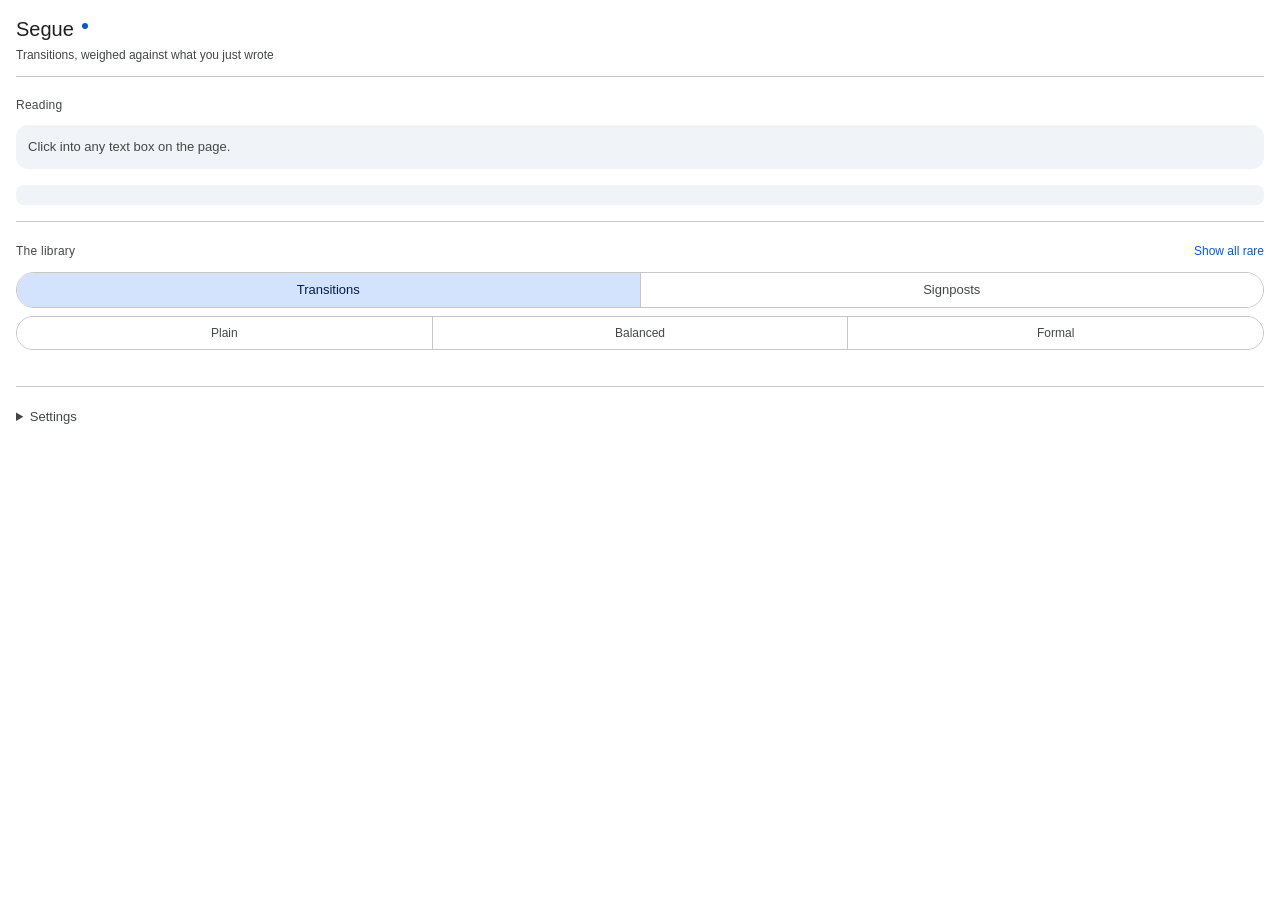
==== sidepanel.html @ d7cdf7e9 "feat: Segue — a Chrome side panel that suggests transitions in context A writing assistant that read" ====
<!DOCTYPE html>
<html lang="en" data-theme="light">
  <head>
    <meta charset="utf-8" />
    <title>Segue</title>
    <link rel="stylesheet" href="sidepanel.css" />
  </head>
  <body>
    <header class="masthead">
      <h1 class="wordmark">Segue</h1>
      <p class="tagline">Transitions, weighed against what you just wrote</p>
    </header>

    <section class="reading" aria-labelledby="reading-label">
      <div class="strip-head">
        <h2 id="reading-label" class="eyebrow">Reading</h2>
        <span class="field-name" id="field-name" aria-live="polite"></span>
      </div>
      <p class="excerpt" id="excerpt">Click into any text box on the page.</p>

      <div class="docs-mode" id="docs-mode" hidden>
        <p class="note docs-note">
          Google Docs draws your text on a canvas, so the page can't be read automatically. Paste or
          retype your last sentence here and suggestions will follow.
        </p>
        <textarea
          id="manual"
          rows="3"
          spellcheck="false"
          placeholder="The seedlings survive because volunteers return every fortnight…"
          aria-label="Your last sentence"
        ></textarea>
        <button type="button" class="solid-btn compact" id="manual-go">Suggest for this</button>
      </div>
    </section>

    <section class="fitted" id="fitted-section" aria-labelledby="fitted-label" hidden>
      <div class="strip-head">
        <h2 id="fitted-label" class="eyebrow accent">For this sentence</h2>
        <button type="button" class="ghost-btn" id="refresh" aria-label="Ask again for fitted suggestions">
          Ask again
        </button>
      </div>
      <p class="relation-read" id="relation-read"></p>
      <ul class="fitted-list" id="fitted-list"></ul>
    </section>

    <div class="status" id="status" role="status" aria-live="polite"></div>

    <div class="overuse" id="overuse" hidden></div>

    <section class="library" aria-labelledby="library-label">
      <div class="strip-head">
        <h2 id="library-label" class="eyebrow">The library</h2>
        <button type="button" class="ghost-btn" id="rare-all">Show all rare</button>
      </div>

      <div class="register bank" role="radiogroup" aria-label="Which bank">
        <button type="button" class="seg on" data-bank="transitions" role="radio" aria-checked="true">
          Transitions
        </button>
        <button type="button" class="seg" data-bank="signposts" role="radio" aria-checked="false">
          Signposts
        </button>
      </div>

      <div class="register" role="radiogroup" aria-label="Register">
        <button type="button" class="seg" data-register="plain" role="radio" aria-checked="false">
          Plain
        </button>
        <button type="button" class="seg" data-register="balanced" role="radio" aria-checked="true">
          Balanced
        </button>
        <button type="button" class="seg" data-register="formal" role="radio" aria-checked="false">
          Formal
        </button>
      </div>

      <div class="filters" id="filters" role="group" aria-label="Filter by situation"></div>

      <div id="groups"></div>
    </section>

    <footer class="foot">
      <details id="settings">
        <summary>Settings</summary>
        <div class="settings-body">
          <label class="field-label" for="api-key">DeepSeek API key</label>
          <input
            type="password"
            id="api-key"
            autocomplete="off"
            spellcheck="false"
            placeholder="sk-…"
            aria-describedby="key-note"
          />
          <p class="note" id="key-note">
            Kept in this browser's extension storage and sent only to api.deepseek.com. Anyone with
            access to this Chrome profile can read it.
          </p>

          <label class="field-label" for="theme">Theme</label>
          <select id="theme">
            <option value="light">Light</option>
            <option value="dark">Dark</option>
            <option value="system">Match system</option>
          </select>

          <label class="check">
            <input type="checkbox" id="popup-toggle" checked />
            <span>Pop up suggestions when I finish a sentence</span>
          </label>
          <p class="note">
            Typing a full stop opens a small list at your cursor. ↑↓ to pick, Enter to insert, Esc to
            dismiss. Ctrl+Shift+Space asks for it any time.
          </p>

          <label class="check">
            <input type="checkbox" id="auto-toggle" checked />
            <span>Refresh this panel as I type</span>
          </label>

          <button type="button" class="solid-btn" id="save-settings">Save settings</button>
          <p class="note" id="settings-status" aria-live="polite"></p>
        </div>
      </details>
    </footer>

    <script type="module" src="sidepanel.js"></script>
  </body>
</html>
---- sidepanel.css ----
/* Segue — styled to sit beside Google Docs: Material 3 surfaces, Google Sans,
   Docs blue, 8px geometry. Light by default; dark is opt-in from Settings. */

:root {
  color-scheme: light;

  /* Light — Docs default */
  --surface: #ffffff;
  --surface-container: #f0f4f9;
  --surface-container-high: #e4e9f1;
  --outline: #c4c7c5;
  --outline-strong: #747775;
  --on-surface: #1f1f1f;
  --on-surface-variant: #444746;
  --on-surface-faint: #5f6368;
  --primary: #0b57d0;
  --primary-container: #d3e3fd;
  --on-primary-container: #041e49;
  --on-primary: #ffffff;
  --error: #b3261e;
  --shadow: rgba(60, 64, 67, 0.24);

  --sans: 'Google Sans', 'Google Sans Text', 'Product Sans', Roboto, 'Segoe UI', Arial, sans-serif;
  --mono: 'Roboto Mono', 'Cascadia Mono', Consolas, ui-monospace, monospace;

  --s1: 4px;
  --s2: 8px;
  --s3: 12px;
  --s4: 16px;
  --s5: 24px;
  --s6: 32px;

  --radius-sm: 8px;
  --radius-lg: 12px;
  --radius-pill: 100px;
  --ease: cubic-bezier(0.2, 0, 0, 1);
}

/* Docs dark theme values, applied on explicit choice… */
:root[data-theme='dark'] {
  color-scheme: dark;
  --surface: #1b1b1b;
  --surface-container: #282a2c;
  --surface-container-high: #303134;
  --outline: #444746;
  --outline-strong: #8e918f;
  --on-surface: #e3e3e3;
  --on-surface-variant: #c4c7c5;
  --on-surface-faint: #9aa0a6;
  --primary: #a8c7fa;
  --primary-container: #0842a0;
  --on-primary-container: #d3e3fd;
  --on-primary: #062e6f;
  --error: #f2b8b5;
  --shadow: rgba(0, 0, 0, 0.5);
}

/* …and on "Match system" when the OS is dark. */
@media (prefers-color-scheme: dark) {
  :root[data-theme='system'] {
    color-scheme: dark;
    --surface: #1b1b1b;
    --surface-container: #282a2c;
    --surface-container-high: #303134;
    --outline: #444746;
    --outline-strong: #8e918f;
    --on-surface: #e3e3e3;
    --on-surface-variant: #c4c7c5;
    --on-surface-faint: #9aa0a6;
    --primary: #a8c7fa;
    --primary-container: #0842a0;
    --on-primary-container: #d3e3fd;
    --on-primary: #062e6f;
    --error: #f2b8b5;
    --shadow: rgba(0, 0, 0, 0.5);
  }
}

* {
  box-sizing: border-box;
}

body {
  margin: 0;
  padding: 0 var(--s4) var(--s6);
  background: var(--surface);
  color: var(--on-surface);
  font-family: var(--sans);
  font-size: 14px;
  line-height: 1.5;
  -webkit-font-smoothing: antialiased;
}

/* ------------------------------------------------------------- masthead */

.masthead {
  padding: var(--s4) 0 var(--s3);
  border-bottom: 1px solid var(--outline);
}

.wordmark {
  margin: 0;
  font-size: 20px;
  font-weight: 500;
  line-height: 1.3;
  color: var(--on-surface);
}

.wordmark::after {
  content: '';
  display: inline-block;
  width: 6px;
  height: 6px;
  margin-left: var(--s2);
  border-radius: 50%;
  background: var(--primary);
  vertical-align: 0.35em;
}

.tagline {
  margin: var(--s1) 0 0;
  font-size: 12px;
  color: var(--on-surface-variant);
  max-width: 40ch;
  text-wrap: balance;
}

/* ------------------------------------------------------- section furniture */

.strip-head {
  display: flex;
  align-items: center;
  justify-content: space-between;
  gap: var(--s3);
  margin-bottom: var(--s2);
  min-height: 24px;
}

.eyebrow {
  margin: 0;
  font-size: 12px;
  font-weight: 500;
  letter-spacing: 0.02em;
  color: var(--on-surface-variant);
}

.eyebrow.accent {
  color: var(--primary);
}

.field-name {
  font-size: 11px;
  color: var(--on-surface-faint);
  text-align: right;
  overflow: hidden;
  text-overflow: ellipsis;
  white-space: nowrap;
  max-width: 55%;
}

/* ---------------------------------------------------------- reading strip */

.reading {
  padding: var(--s4) 0;
}

.excerpt {
  margin: 0;
  padding: var(--s3);
  background: var(--surface-container);
  border-radius: var(--radius-lg);
  font-size: 13px;
  line-height: 1.5;
  color: var(--on-surface-variant);
  max-height: 6.5em;
  overflow: hidden;
}

.excerpt.live {
  color: var(--on-surface);
}

.excerpt .caret {
  display: inline-block;
  width: 1.5px;
  height: 1em;
  margin-left: 1px;
  background: var(--primary);
  vertical-align: -0.15em;
  animation: blink 1.1s steps(2, start) infinite;
}

@keyframes blink {
  to {
    opacity: 0;
  }
}

/* Docs mode — the document can't be read, so the sentence is typed in here. */

.docs-note {
  margin: 0 0 var(--s2);
}

textarea {
  width: 100%;
  padding: var(--s3);
  background: var(--surface);
  border: 1px solid var(--outline-strong);
  border-radius: var(--radius-sm);
  color: var(--on-surface);
  font-family: var(--sans);
  font-size: 13px;
  line-height: 1.5;
  resize: vertical;
}

textarea:focus {
  outline: none;
  border-color: var(--primary);
  box-shadow: inset 0 0 0 1px var(--primary);
}

/* --------------------------------------------------------- fitted results */

.fitted {
  padding: 0 0 var(--s4);
}

.relation-read {
  margin: 0 0 var(--s3);
  font-size: 12px;
  color: var(--on-surface-variant);
}

.relation-read b {
  font-family: var(--mono);
  font-size: 11px;
  font-weight: 500;
  color: var(--primary);
}

.fitted-list {
  list-style: none;
  margin: 0;
  padding: 0;
  display: grid;
  gap: var(--s2);
}

.fitted-list li {
  opacity: 0;
  transform: translateY(4px);
  animation: rise 280ms var(--ease) forwards;
}

@keyframes rise {
  to {
    opacity: 1;
    transform: none;
  }
}

.fit-btn {
  width: 100%;
  display: grid;
  gap: 2px;
  text-align: left;
  padding: var(--s2) var(--s3);
  min-height: 48px;
  background: var(--surface);
  border: 1px solid var(--outline);
  border-radius: var(--radius-lg);
  color: var(--on-surface);
  font-family: var(--sans);
  font-size: 14px;
  cursor: pointer;
  transition: background 120ms var(--ease), border-color 120ms var(--ease),
    box-shadow 120ms var(--ease);
}

.fit-btn .phrase {
  font-size: 14px;
  font-weight: 500;
  line-height: 1.3;
}

.fit-btn .why {
  font-size: 12px;
  color: var(--on-surface-variant);
}

.fit-btn:hover {
  background: var(--surface-container);
  border-color: var(--outline-strong);
  box-shadow: 0 1px 2px var(--shadow);
}

.fit-btn:active {
  background: var(--surface-container-high);
  box-shadow: none;
}

/* ---------------------------------------------------------------- library */

.library {
  padding: var(--s4) 0 0;
  border-top: 1px solid var(--outline);
}

/* Register — the floor for how formal the whole panel gets. */
.register {
  display: flex;
  margin-bottom: var(--s3);
  border: 1px solid var(--outline);
  border-radius: var(--radius-pill);
  overflow: hidden;
}

.seg {
  flex: 1;
  min-height: 32px;
  background: var(--surface);
  border: 0;
  border-right: 1px solid var(--outline);
  color: var(--on-surface-variant);
  font-family: var(--sans);
  font-size: 12px;
  font-weight: 500;
  cursor: pointer;
  transition: background 120ms var(--ease), color 120ms var(--ease);
}

.seg:last-child {
  border-right: 0;
}

.seg:hover {
  background: var(--surface-container);
}

.seg.on {
  background: var(--primary-container);
  color: var(--on-primary-container);
}

/* Situation filters */
.filters {
  display: flex;
  flex-wrap: wrap;
  gap: var(--s1);
  margin-bottom: var(--s2);
}

.filter {
  padding: 0 10px;
  min-height: 28px;
  background: transparent;
  border: 1px solid transparent;
  border-radius: var(--radius-pill);
  color: var(--on-surface-faint);
  font-family: var(--sans);
  font-size: 12px;
  cursor: pointer;
  transition: background 120ms var(--ease), color 120ms var(--ease);
}

.filter:hover {
  background: var(--surface-container);
  color: var(--on-surface);
}

.filter.on {
  background: var(--primary-container);
  border-color: transparent;
  color: var(--on-primary-container);
  font-weight: 500;
}

.group {
  padding: var(--s4) 0 var(--s3);
}

.group-head {
  display: flex;
  align-items: baseline;
  gap: var(--s2);
  margin-bottom: 2px;
}

.group-name {
  margin: 0;
  font-size: 14px;
  font-weight: 500;
  color: var(--on-surface);
}

.group-glyph {
  font-family: var(--mono);
  font-size: 11px;
  color: var(--primary);
  white-space: nowrap;
}

.rare-toggle {
  margin-left: auto;
  padding: 2px var(--s2);
  background: none;
  border: 0;
  border-radius: var(--radius-pill);
  color: var(--primary);
  font-family: var(--sans);
  font-size: 11px;
  font-weight: 500;
  white-space: nowrap;
  cursor: pointer;
  transition: background 120ms var(--ease);
}

.rare-toggle:hover {
  background: var(--surface-container);
}

.group-gloss {
  margin: 0 0 var(--s3);
  font-size: 12px;
  color: var(--on-surface-faint);
}

.chips {
  display: flex;
  flex-wrap: wrap;
  gap: var(--s2);
}

/* Material 3 assist chips */
.chip {
  padding: 0 var(--s3);
  min-height: 32px;
  background: var(--surface);
  border: 1px solid var(--outline);
  border-radius: var(--radius-sm);
  color: var(--on-surface);
  font-family: var(--sans);
  font-size: 13px;
  line-height: 1.3;
  cursor: pointer;
  transition: background 120ms var(--ease), border-color 120ms var(--ease),
    color 120ms var(--ease);
}

.chip:hover {
  background: var(--surface-container);
  border-color: var(--outline-strong);
}

.chip:active {
  background: var(--surface-container-high);
}

.chip.rare {
  border-style: dashed;
  color: var(--on-surface-variant);
}

.chip.rare:hover {
  color: var(--on-surface);
}

.chip.suggested {
  background: var(--primary-container);
  border-color: transparent;
  color: var(--on-primary-container);
}

/* Already worn out in this passage — visible, but the eye skips it. */
.chip.used {
  opacity: 0.45;
  text-decoration: line-through;
  text-decoration-thickness: 1px;
}

.chip.used:hover {
  opacity: 1;
}

/* -------------------------------------------------------------- overuse strip */

.overuse {
  display: flex;
  flex-wrap: wrap;
  align-items: center;
  gap: var(--s1) var(--s2);
  padding: 10px var(--s3);
  margin-bottom: var(--s4);
  background: var(--surface-container);
  border-radius: var(--radius-sm);
  font-size: 12px;
}

.overuse-label {
  color: var(--on-surface-variant);
  font-weight: 500;
}

.overuse-tag {
  padding: 1px 8px;
  border-radius: var(--radius-pill);
  background: var(--surface);
  border: 1px solid var(--outline);
  color: var(--on-surface-variant);
  font-variant-numeric: tabular-nums;
}

/* The bank switch sits above the register and reads as the primary choice. */
.bank {
  margin-bottom: var(--s2);
}

.bank .seg {
  min-height: 34px;
  font-size: 13px;
}

/* ----------------------------------------------------------------- status */

.status {
  min-height: 0;
  font-size: 12px;
  color: var(--on-surface-faint);
}

.status:not(:empty) {
  padding: 0 0 var(--s4);
  min-height: 1.6em;
}

.status.working {
  color: var(--primary);
}

.status.problem {
  color: var(--error);
}

/* --------------------------------------------------------------- controls */

.ghost-btn {
  background: none;
  border: 0;
  padding: 6px var(--s2);
  margin-right: -8px;
  border-radius: var(--radius-pill);
  color: var(--primary);
  font-family: var(--sans);
  font-size: 12px;
  font-weight: 500;
  cursor: pointer;
  transition: background 120ms var(--ease);
}

.ghost-btn:hover {
  background: var(--surface-container);
}

.solid-btn {
  margin-top: var(--s3);
  padding: 0 var(--s5);
  min-height: 40px;
  background: var(--primary);
  border: 0;
  border-radius: var(--radius-pill);
  color: var(--on-primary);
  font-family: var(--sans);
  font-size: 14px;
  font-weight: 500;
  cursor: pointer;
  transition: filter 120ms var(--ease), box-shadow 120ms var(--ease);
}

.solid-btn.compact {
  margin-top: var(--s2);
  min-height: 34px;
  padding: 0 var(--s4);
  font-size: 13px;
}

.solid-btn:hover {
  filter: brightness(1.08);
  box-shadow: 0 1px 3px var(--shadow);
}

.check {
  display: inline-flex;
  align-items: center;
  gap: var(--s2);
  margin-top: var(--s3);
  font-size: 13px;
  color: var(--on-surface-variant);
  cursor: pointer;
}

input[type='checkbox'] {
  accent-color: var(--primary);
  width: 16px;
  height: 16px;
  margin: 0;
  cursor: pointer;
}

select {
  width: 100%;
  min-height: 40px;
  padding: 0 var(--s2);
  background: var(--surface);
  border: 1px solid var(--outline-strong);
  border-radius: var(--radius-sm);
  color: var(--on-surface);
  font-family: var(--sans);
  font-size: 13px;
  cursor: pointer;
}

/* ------------------------------------------------------------------- foot */

.foot {
  margin-top: var(--s5);
  padding-top: var(--s4);
  border-top: 1px solid var(--outline);
}

summary {
  font-size: 13px;
  font-weight: 500;
  color: var(--on-surface-variant);
  cursor: pointer;
  padding: var(--s1) 0;
}

summary:hover {
  color: var(--on-surface);
}

.settings-body {
  padding-top: var(--s3);
}

.field-label {
  display: block;
  margin: var(--s3) 0 var(--s1);
  font-size: 12px;
  color: var(--on-surface-variant);
}

.settings-body .field-label:first-child {
  margin-top: 0;
}

input[type='password'],
input[type='text'] {
  width: 100%;
  padding: 0 var(--s3);
  min-height: 40px;
  background: var(--surface);
  border: 1px solid var(--outline-strong);
  border-radius: var(--radius-sm);
  color: var(--on-surface);
  font-family: var(--mono);
  font-size: 13px;
}

input[type='password']:focus,
input[type='text']:focus {
  outline: none;
  border-color: var(--primary);
  box-shadow: inset 0 0 0 1px var(--primary);
}

.note {
  margin: var(--s1) 0 0;
  font-size: 11.5px;
  line-height: 1.45;
  color: var(--on-surface-faint);
}

/* ---------------------------------------------------------------- a11y */

:focus-visible {
  outline: 2px solid var(--primary);
  outline-offset: 2px;
}

@media (prefers-reduced-motion: reduce) {
  *,
  *::before,
  *::after {
    animation-duration: 0.001ms !important;
    animation-iteration-count: 1 !important;
    transition-duration: 0.001ms !important;
  }

  .fitted-list li {
    opacity: 1;
    transform: none;
  }
}

@media (max-width: 340px) {
  .field-name {
    display: none;
  }
}
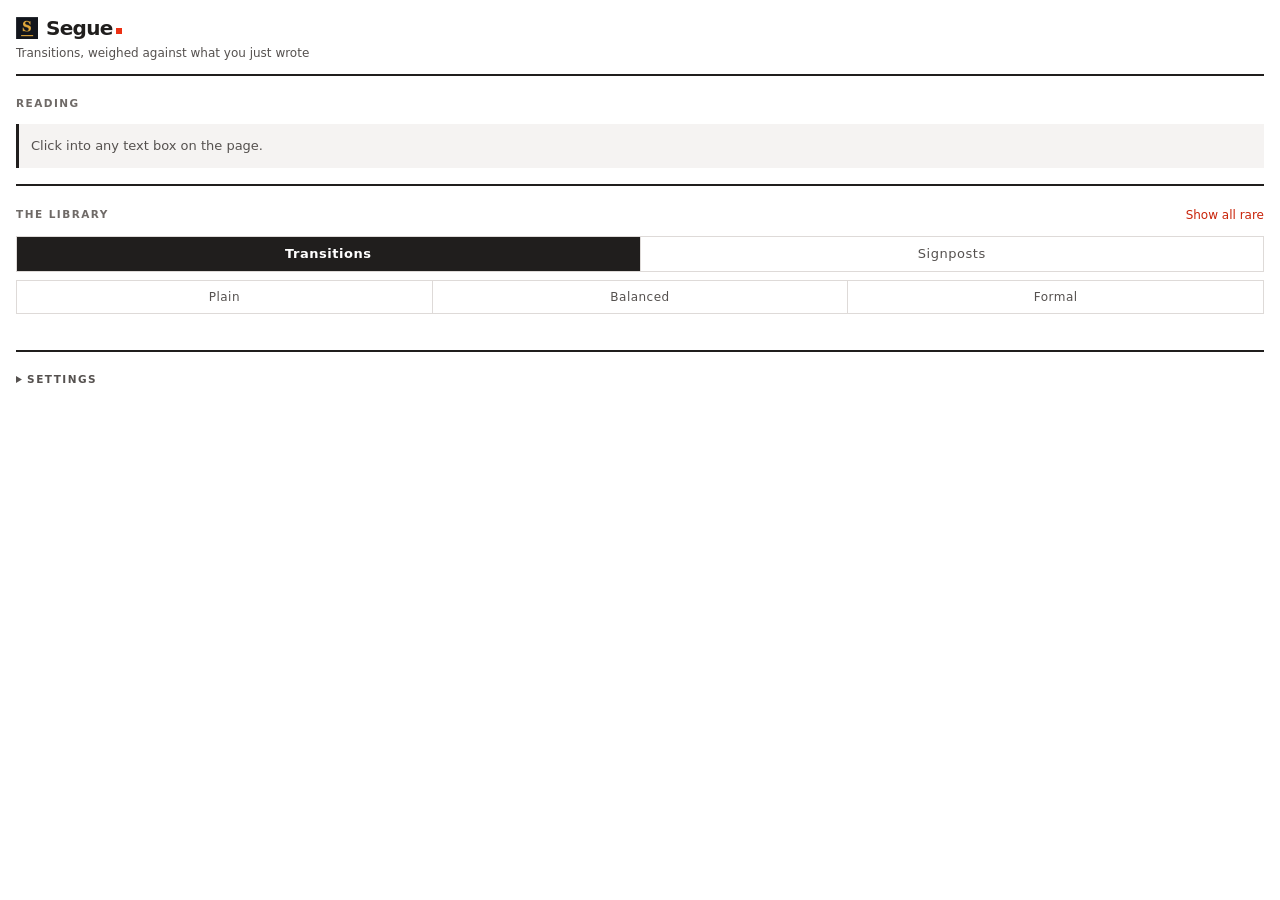
==== commit 1114d90a: "design: restyle the side panel and inline popup to the new mark The panel was built to sit beside Go" ====
--- a/sidepanel.html
+++ b/sidepanel.html
@@ -7,7 +7,10 @@
   </head>
   <body>
     <header class="masthead">
-      <h1 class="wordmark">Segue</h1>
+      <div class="lockup">
+        <img class="mark" src="icons/128.png" alt="" width="22" height="22" />
+        <h1 class="wordmark">Segue</h1>
+      </div>
       <p class="tagline">Transitions, weighed against what you just wrote</p>
     </header>
 
@@ -85,7 +88,16 @@
       <details id="settings">
         <summary>Settings</summary>
         <div class="settings-body">
-          <label class="field-label" for="api-key">DeepSeek API key</label>
+          <label class="check">
+            <input type="checkbox" id="online-toggle" checked />
+            <span>Suggest transitions with DeepSeek</span>
+          </label>
+          <p class="note">
+            Sends the sentence before your cursor to api.deepseek.com using the key Segue ships
+            with. Untick it and nothing leaves your browser; the library still works in full.
+          </p>
+
+          <label class="field-label" for="api-key">Your own DeepSeek API key (optional)</label>
           <input
             type="password"
             id="api-key"
@@ -95,7 +107,8 @@
             aria-describedby="key-note"
           />
           <p class="note" id="key-note">
-            Kept in this browser's extension storage and sent only to api.deepseek.com. Anyone with
+            Leave empty to use the built-in key. If you set one it takes precedence, is kept in
+            this browser's extension storage, and is sent only to api.deepseek.com. Anyone with
             access to this Chrome profile can read it.
           </p>
 
--- a/sidepanel.css
+++ b/sidepanel.css
@@ -1,27 +1,32 @@
-/* Segue — styled to sit beside Google Docs: Material 3 surfaces, Google Sans,
-   Docs blue, 8px geometry. Light by default; dark is opt-in from Settings. */
+/* Segue — the mark's own palette: warm near-black, paper white, and one red
+   square for the full stop. Swiss editorial: hard corners, hairline rules, no
+   pills. No webfont — the policy promises DeepSeek is the only host we reach,
+   so the display face is whatever grotesque the machine already has. */
 
 :root {
   color-scheme: light;
 
-  /* Light — Docs default */
+  /* Light — paper */
   --surface: #ffffff;
-  --surface-container: #f0f4f9;
-  --surface-container-high: #e4e9f1;
-  --outline: #c4c7c5;
-  --outline-strong: #747775;
-  --on-surface: #1f1f1f;
-  --on-surface-variant: #444746;
-  --on-surface-faint: #5f6368;
-  --primary: #0b57d0;
-  --primary-container: #d3e3fd;
-  --on-primary-container: #041e49;
+  --surface-container: #f5f3f2;
+  --surface-container-high: #ebe7e5;
+  --outline: #dedad8;
+  --outline-strong: #201e1d;
+  --on-surface: #201e1d;
+  --on-surface-variant: #55514f;
+  --on-surface-faint: #6f6a67;
+  /* Brand red is 4.4:1 on paper, so small text takes the darkened one and the
+     square keeps the true colour. */
+  --primary: #c9240a;
+  --accent: #ec3013;
+  --primary-container: #201e1d;
+  --on-primary-container: #ffffff;
   --on-primary: #ffffff;
   --error: #b3261e;
-  --shadow: rgba(60, 64, 67, 0.24);
-
-  --sans: 'Google Sans', 'Google Sans Text', 'Product Sans', Roboto, 'Segoe UI', Arial, sans-serif;
-  --mono: 'Roboto Mono', 'Cascadia Mono', Consolas, ui-monospace, monospace;
+  --shadow: rgba(32, 30, 29, 0.18);
+
+  --sans: 'Helvetica Neue', system-ui, -apple-system, 'Segoe UI', Roboto, Arial, sans-serif;
+  --mono: ui-monospace, 'SF Mono', 'Cascadia Mono', Consolas, monospace;
 
   --s1: 4px;
   --s2: 8px;
@@ -30,54 +35,63 @@
   --s5: 24px;
   --s6: 32px;
 
-  --radius-sm: 8px;
-  --radius-lg: 12px;
-  --radius-pill: 100px;
+  /* The mark has no curves. Neither does the panel. */
+  --radius-sm: 0;
+  --radius-lg: 0;
+  --radius-pill: 0;
   --ease: cubic-bezier(0.2, 0, 0, 1);
 }
 
-/* Docs dark theme values, applied on explicit choice… */
+/* Ink, applied on explicit choice… */
 :root[data-theme='dark'] {
   color-scheme: dark;
-  --surface: #1b1b1b;
-  --surface-container: #282a2c;
-  --surface-container-high: #303134;
-  --outline: #444746;
-  --outline-strong: #8e918f;
-  --on-surface: #e3e3e3;
-  --on-surface-variant: #c4c7c5;
-  --on-surface-faint: #9aa0a6;
-  --primary: #a8c7fa;
-  --primary-container: #0842a0;
-  --on-primary-container: #d3e3fd;
-  --on-primary: #062e6f;
+  --surface: #171514;
+  --surface-container: #211e1d;
+  --surface-container-high: #2b2726;
+  --outline: #35302e;
+  --outline-strong: #f2efed;
+  --on-surface: #f2efed;
+  --on-surface-variant: #b4aeab;
+  --on-surface-faint: #8a8481;
+  --primary: #ff6b4f;
+  --accent: #ff4a2b;
+  --primary-container: #f2efed;
+  --on-primary-container: #171514;
+  --on-primary: #171514;
   --error: #f2b8b5;
-  --shadow: rgba(0, 0, 0, 0.5);
+  --shadow: rgba(0, 0, 0, 0.55);
 }
 
 /* …and on "Match system" when the OS is dark. */
 @media (prefers-color-scheme: dark) {
   :root[data-theme='system'] {
     color-scheme: dark;
-    --surface: #1b1b1b;
-    --surface-container: #282a2c;
-    --surface-container-high: #303134;
-    --outline: #444746;
-    --outline-strong: #8e918f;
-    --on-surface: #e3e3e3;
-    --on-surface-variant: #c4c7c5;
-    --on-surface-faint: #9aa0a6;
-    --primary: #a8c7fa;
-    --primary-container: #0842a0;
-    --on-primary-container: #d3e3fd;
-    --on-primary: #062e6f;
+    --surface: #171514;
+    --surface-container: #211e1d;
+    --surface-container-high: #2b2726;
+    --outline: #35302e;
+    --outline-strong: #f2efed;
+    --on-surface: #f2efed;
+    --on-surface-variant: #b4aeab;
+    --on-surface-faint: #8a8481;
+    --primary: #ff6b4f;
+    --accent: #ff4a2b;
+    --primary-container: #f2efed;
+    --on-primary-container: #171514;
+    --on-primary: #171514;
     --error: #f2b8b5;
-    --shadow: rgba(0, 0, 0, 0.5);
+    --shadow: rgba(0, 0, 0, 0.55);
   }
 }
 
 * {
   box-sizing: border-box;
+}
+
+/* Several strips are toggled with the `hidden` attribute but also carry a
+   `display` of their own, which would otherwise win and leave an empty box. */
+[hidden] {
+  display: none !important;
 }
 
 body {
@@ -95,26 +109,40 @@
 
 .masthead {
   padding: var(--s4) 0 var(--s3);
-  border-bottom: 1px solid var(--outline);
+  border-bottom: 2px solid var(--outline-strong);
+}
+
+.lockup {
+  display: flex;
+  align-items: center;
+  gap: var(--s2);
+}
+
+.mark {
+  width: 22px;
+  height: 22px;
+  display: block;
+  flex: none;
 }
 
 .wordmark {
   margin: 0;
   font-size: 20px;
-  font-weight: 500;
-  line-height: 1.3;
-  color: var(--on-surface);
-}
-
+  font-weight: 700;
+  letter-spacing: -0.035em;
+  line-height: 1.2;
+  color: var(--on-surface);
+}
+
+/* The full stop is the mark. A square, never a circle. */
 .wordmark::after {
   content: '';
   display: inline-block;
   width: 6px;
   height: 6px;
-  margin-left: var(--s2);
-  border-radius: 50%;
-  background: var(--primary);
-  vertical-align: 0.35em;
+  margin-left: 3px;
+  background: var(--accent);
+  vertical-align: 0.06em;
 }
 
 .tagline {
@@ -138,10 +166,11 @@
 
 .eyebrow {
   margin: 0;
-  font-size: 12px;
-  font-weight: 500;
-  letter-spacing: 0.02em;
-  color: var(--on-surface-variant);
+  font-size: 10.5px;
+  font-weight: 700;
+  letter-spacing: 0.14em;
+  text-transform: uppercase;
+  color: var(--on-surface-faint);
 }
 
 .eyebrow.accent {
@@ -149,7 +178,8 @@
 }
 
 .field-name {
-  font-size: 11px;
+  font-size: 10.5px;
+  letter-spacing: 0.05em;
   color: var(--on-surface-faint);
   text-align: right;
   overflow: hidden;
@@ -168,7 +198,7 @@
   margin: 0;
   padding: var(--s3);
   background: var(--surface-container);
-  border-radius: var(--radius-lg);
+  border-left: 3px solid var(--outline-strong);
   font-size: 13px;
   line-height: 1.5;
   color: var(--on-surface-variant);
@@ -182,10 +212,10 @@
 
 .excerpt .caret {
   display: inline-block;
-  width: 1.5px;
+  width: 2px;
   height: 1em;
   margin-left: 1px;
-  background: var(--primary);
+  background: var(--accent);
   vertical-align: -0.15em;
   animation: blink 1.1s steps(2, start) infinite;
 }
@@ -217,8 +247,8 @@
 
 textarea:focus {
   outline: none;
-  border-color: var(--primary);
-  box-shadow: inset 0 0 0 1px var(--primary);
+  border-color: var(--outline-strong);
+  box-shadow: inset 0 0 0 1px var(--outline-strong);
 }
 
 /* --------------------------------------------------------- fitted results */
@@ -281,7 +311,8 @@
 
 .fit-btn .phrase {
   font-size: 14px;
-  font-weight: 500;
+  font-weight: 600;
+  letter-spacing: -0.01em;
   line-height: 1.3;
 }
 
@@ -293,7 +324,7 @@
 .fit-btn:hover {
   background: var(--surface-container);
   border-color: var(--outline-strong);
-  box-shadow: 0 1px 2px var(--shadow);
+  box-shadow: inset 3px 0 0 var(--accent);
 }
 
 .fit-btn:active {
@@ -305,7 +336,7 @@
 
 .library {
   padding: var(--s4) 0 0;
-  border-top: 1px solid var(--outline);
+  border-top: 2px solid var(--outline-strong);
 }
 
 /* Register — the floor for how formal the whole panel gets. */
@@ -320,6 +351,7 @@
 .seg {
   flex: 1;
   min-height: 32px;
+  letter-spacing: 0.04em;
   background: var(--surface);
   border: 0;
   border-right: 1px solid var(--outline);
@@ -342,6 +374,7 @@
 .seg.on {
   background: var(--primary-container);
   color: var(--on-primary-container);
+  font-weight: 600;
 }
 
 /* Situation filters */
@@ -374,7 +407,7 @@
   background: var(--primary-container);
   border-color: transparent;
   color: var(--on-primary-container);
-  font-weight: 500;
+  font-weight: 600;
 }
 
 .group {
@@ -391,7 +424,8 @@
 .group-name {
   margin: 0;
   font-size: 14px;
-  font-weight: 500;
+  font-weight: 700;
+  letter-spacing: -0.015em;
   color: var(--on-surface);
 }
 
@@ -467,10 +501,14 @@
   color: var(--on-surface);
 }
 
+/* Flagged with the brand rule rather than a red fill: white on #ec3013 is
+   4.4:1, which is under AA for text this size. */
 .chip.suggested {
-  background: var(--primary-container);
-  border-color: transparent;
-  color: var(--on-primary-container);
+  background: var(--surface);
+  border-color: var(--accent);
+  box-shadow: inset 0 0 0 1px var(--accent);
+  color: var(--on-surface);
+  font-weight: 600;
 }
 
 /* Already worn out in this passage — visible, but the eye skips it. */
@@ -494,13 +532,16 @@
   padding: 10px var(--s3);
   margin-bottom: var(--s4);
   background: var(--surface-container);
-  border-radius: var(--radius-sm);
+  border-left: 3px solid var(--accent);
   font-size: 12px;
 }
 
 .overuse-label {
-  color: var(--on-surface-variant);
-  font-weight: 500;
+  color: var(--on-surface-faint);
+  font-size: 10.5px;
+  font-weight: 700;
+  letter-spacing: 0.14em;
+  text-transform: uppercase;
 }
 
 .overuse-tag {
@@ -567,15 +608,16 @@
   margin-top: var(--s3);
   padding: 0 var(--s5);
   min-height: 40px;
-  background: var(--primary);
+  background: var(--outline-strong);
   border: 0;
   border-radius: var(--radius-pill);
-  color: var(--on-primary);
-  font-family: var(--sans);
-  font-size: 14px;
-  font-weight: 500;
-  cursor: pointer;
-  transition: filter 120ms var(--ease), box-shadow 120ms var(--ease);
+  color: var(--surface);
+  font-family: var(--sans);
+  font-size: 13px;
+  font-weight: 600;
+  letter-spacing: 0.04em;
+  cursor: pointer;
+  transition: background 120ms var(--ease);
 }
 
 .solid-btn.compact {
@@ -586,8 +628,8 @@
 }
 
 .solid-btn:hover {
-  filter: brightness(1.08);
-  box-shadow: 0 1px 3px var(--shadow);
+  background: var(--accent);
+  color: #ffffff;
 }
 
 .check {
@@ -626,12 +668,14 @@
 .foot {
   margin-top: var(--s5);
   padding-top: var(--s4);
-  border-top: 1px solid var(--outline);
+  border-top: 2px solid var(--outline-strong);
 }
 
 summary {
-  font-size: 13px;
-  font-weight: 500;
+  font-size: 10.5px;
+  font-weight: 700;
+  letter-spacing: 0.14em;
+  text-transform: uppercase;
   color: var(--on-surface-variant);
   cursor: pointer;
   padding: var(--s1) 0;
@@ -672,8 +716,8 @@
 input[type='password']:focus,
 input[type='text']:focus {
   outline: none;
-  border-color: var(--primary);
-  box-shadow: inset 0 0 0 1px var(--primary);
+  border-color: var(--outline-strong);
+  box-shadow: inset 0 0 0 1px var(--outline-strong);
 }
 
 .note {
@@ -686,7 +730,7 @@
 /* ---------------------------------------------------------------- a11y */
 
 :focus-visible {
-  outline: 2px solid var(--primary);
+  outline: 2px solid var(--accent);
   outline-offset: 2px;
 }
 
